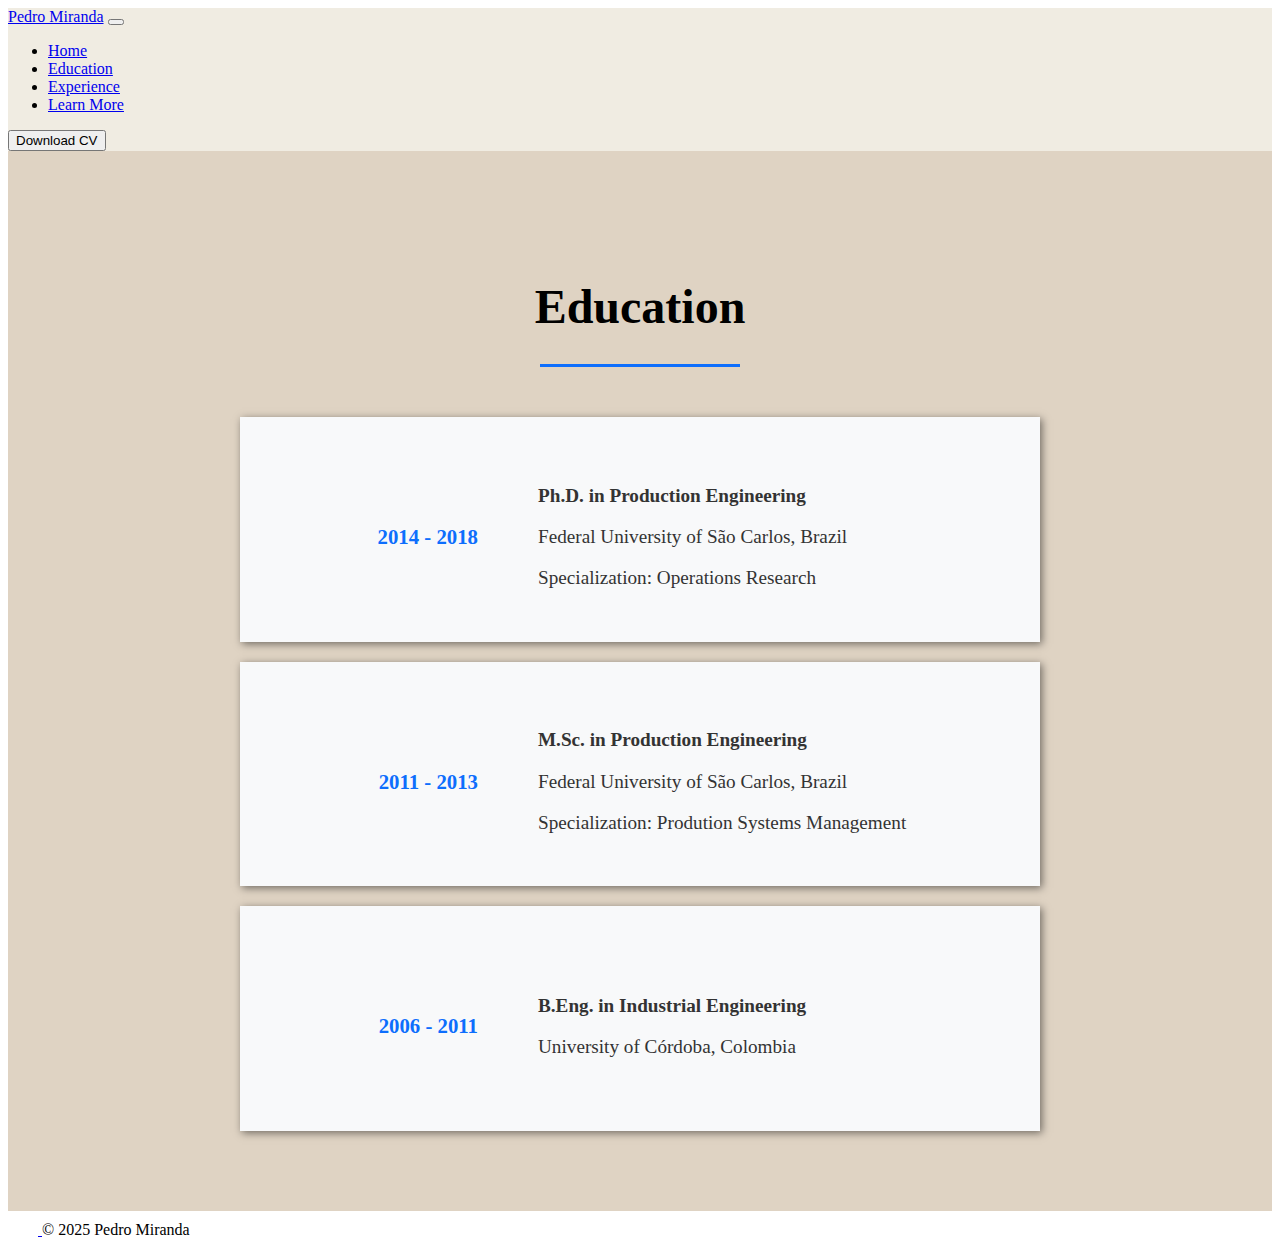
==== public/education.html @ 4dd7795e "Create education.html" ====
<!DOCTYPE html>

<html lang="en">
    <head>
        <meta charset="UTF-8">
        <meta name="viewport" content="width=device-width, initial-scale=1, shrink-to-fit=no">
        <title>Pedro's Resume</title>
        <link href="../style.css", rel="stylesheet">
        <link href="https://cdn.jsdelivr.net/npm/bootstrap@5.3.4/dist/css/bootstrap.min.css" rel="stylesheet" integrity="sha384-DQvkBjpPgn7RC31MCQoOeC9TI2kdqa4+BSgNMNj8v77fdC77Kj5zpWFTJaaAoMbC" crossorigin="anonymous">
    </head>
    <body>
        <nav class="first-color navbar navbar-expand-lg bg-body-tertiary">
            <div class="container-fluid">
              <a class="navbar-brand" href="../index.html">Pedro Miranda</a>
              <button class="navbar-toggler" type="button" data-bs-toggle="collapse" data-bs-target="#navbarSupportedContent" aria-controls="navbarSupportedContent" aria-expanded="false" aria-label="Toggle navigation">
                <span class="navbar-toggler-icon"></span>
              </button>
              <div class="collapse navbar-collapse" id="navbarSupportedContent">
                <ul class="navbar-nav me-auto mb-2 mb-lg-0">
                  <li class="nav-item">
                    <a class="nav-link active" aria-current="page" href="../index.html">Home</a>
                  </li>
                  <li class="nav-item">
                    <a class="nav-link" href="./education.html">Education</a>
                  </li>
                  <li class="nav-item">
                    <a class="nav-link" href="./experience.html">Experience</a>
                  </li>
                  <li class="nav-item">
                    <a class="nav-link" href="#">Learn More</a>
                  </li>
                </ul>
                <button class="btn btn-outline-primary" type="submit">Download CV</button>
              </div>
            </div>
        </nav>

        <div class="page" >
            <p class="semi-greetings">Education</p>
            <div class="blue-line" style="align-items: center;"></div>
            <div class="rectangle">
                <div class="left-rectangle"><p>2014 - 2018 </p></div>
                <div class="right-rectangle">
                  <p style="font-weight: bold;">Ph.D. in Production Engineering</p>
                  <p>Federal University of São Carlos, Brazil</p>
                  <p>Specialization: Operations Research</p>
                </div>
            </div>
            <div class="rectangle">
              <div class="left-rectangle"><p>2011 - 2013 </p></div>
              <div class="right-rectangle">
                <p style="font-weight: bold;">M.Sc. in Production Engineering</p>
                <p>Federal University of São Carlos, Brazil</p>
                <p>Specialization: Prodution Systems Management</p>
              </div>
           </div>
           <div class="rectangle">
            <div class="left-rectangle"><p>2006 - 2011 </p></div>
            <div class="right-rectangle">
              <p style="font-weight: bold;">B.Eng. in Industrial Engineering</p>
              <p>University of Córdoba, Colombia</p>
            </div>
         </div>
        </div>

        <footer class="d-flex flex-wrap justify-content-between align-items-center py-3 my-4 border-top" style="margin: 0; padding: 0%;">
          <div class="col-md-4 d-flex align-items-center" style="margin: 0; padding: 0%;">
            <a href="/" class="mb-3 me-2 mb-md-0 text-body-secondary text-decoration-none lh-1" aria-label="Bootstrap">
              <svg class="bi" width="30" height="24" aria-hidden="true"><use xlink:href="#bootstrap"></use></svg>
            </a>
            <span class="mb-3 mb-md-0 text-body-secondary">© 2025 Pedro Miranda</span>
          </div>
        </footer>

        <script src="https://cdn.jsdelivr.net/npm/bootstrap@5.3.4/dist/js/bootstrap.bundle.min.js" integrity="sha384-YUe2LzesAfftltw+PEaao2tjU/QATaW/rOitAq67e0CT0Zi2VVRL0oC4+gAaeBKu" crossorigin="anonymous"></script>
    </body>
</html>
---- style.css ----
.first-color { 
	background: #f0ece2; 
}
	
.second-color { 
	background: #dfd3c3; 
}

.third-color { 
	background: #c7b198; 
}

.fourth-color { 
	background: #596e79; 
}

.fifth-color {
    background: #f8f9fa;
}

.background {
    width: 100%;
    height: 100vh;
    padding: 0;
    margin: 0;
}

.container {
    padding: 0;
    margin: 0;
}

.green-box {
    display: flex;
    position: absolute;
    top: 20%;
    left: 10%;
    height: 60%;
    width: 80%;
    bottom: 10%;
    box-shadow: 8px 8px 16px 0px #888888;
    margin: 0%;
    padding: 0%;
}

.left-hand {
    display: flex;
    flex-direction: column;
    width: 50%;
    background-color:#f0ece2;
    align-items: center;
    justify-content: center;
    margin: 0;
    padding: 0%;
}

.right-hand {
    display: flex;
    flex-direction: column;
    width: 50%;
    margin-left: 20px;
    background-color:#f8f9fa;
    align-items: center;
    justify-content: center;   
    margin: 0;
    padding-left: 5%;
    padding-right: 5%;
}

.buttons-cv {
    align-items: center;
}

.footer {
    position: fixed;
    left: 0;
    bottom: 0;
    width: 100%;
    height: 60px;
    background-color: #f8f9fa;
    text-align: center;
}

.photo {
    display: flex;
    flex-direction: column;
    align-items: center;
    justify-content: center ;
}

.profile-pic {
    border-radius: 50%; 
    box-shadow: 8px 8px 16px 0px #888888; 
    margin-top: 20px;
    height: 300px;
}

.background-sections {
    display: flex;
    height: 100%;
    width: 100%;
}

.greetings {
    font-size: 4rem;
    font-weight: bolder; 
    text-shadow: 8px 8px 16px 0px #888888;
    margin-bottom: 0;
}

.semi-greetings {
    font-size: 3rem;
    font-weight: bolder; 
    text-shadow: 8px 8px 16px 0px black;
    margin-bottom: 10px;
}

.subtitle {
    margin-bottom: 10px;
    font-size: 2rem;
}

.normal-text{
    font-size: 1.2rem;
}

.buttons.container {
    display: flex; /* Default layout is flexbox */
    flex-direction: row; /* Align buttons in a row by default */
    align-items: center;
    justify-content: center;
    gap: 10px; /* Add spacing between buttons */
}

.blue-line {
    background-color: #0d6efd; 
    height: 5px; 
    width: 200px; 
    margin-bottom: 30px;
}

.page {
    height: 100vh; 
    display: flex; 
    flex-direction: column; 
    align-items: center;
    padding: 80px;
    gap: 20px;
    background-color: #dfd3c3;
}

.icon {
    height: 40px;
}

.rectangle {
    width: 800px; /* Fixed width */
    height: 350px; /* Fixed height */
    background-color: #f8f9fa;
    color: #333; /* Dark text */
    display: flex;
    justify-content: center; /* Center text horizontally */
    align-items: center; /* Center text vertically */
    box-shadow: 2px 2px 8px rgba(0, 0, 0, 0.5); /* Subtle shadow for aesthetics */
    font-size: 1.2rem; /* Fixed text size */
    padding-top: 15px;
    gap: 20px;
}

.left-rectangle {
    padding-left: 5%;
    width: 30%;
    text-align: right;
    font-weight: bold;
    color: #0d6efd;
    font-size: 1.3rem;
}

.right-rectangle {
    padding-left: 5%;
    text-align: left;
    width: 70%;
    padding-right: 5%;
}


/* Custom styles for green-box */
@media (max-width: 768px) { /* Adjust the breakpoint as needed */
    .green-box .left-hand,
    .green-box .right-hand {
      flex: 0 0 100%;
      max-width: 100%;
    }
    .green-box {
        height: 100vh;
        top: 2%;
        bottom: 2%;
        justify-content: center;
    }
    .profile-pic {
        height: 200px;
    }
    .greetings {
        font-size: 3rem;
    }
    .subtitle {
        font-size: 1.5rem;
    }
    .normal-text {
        font-size: 1rem;
    }
    .buttons.container {
        flex-direction: column; /* Switch to column layout for screens 768px or smaller */
        align-items: center; /* Optional: Center-align the buttons */
        gap: 2px; /* Adjust spacing between buttons */
    }
    .blue-line {
        width: 100px; 
        margin-bottom: 15px;
    }
    .semi-greetings {
        font-size: 2.5rem;
    }
    .icon {
        height: 30px;
    }
    .rectangle {
        width: 400px; /* Fixed width */
        height: 200px; /* Fixed height */
        flex-direction: column;
        justify-content: center;
        gap: 0;
   }
   .left-rectangle {
      width: 100%;
      text-align: center;
      padding-right: 5%;
      padding-left: 5%;
   }
   .right-rectangle {
      width: 100%;
      text-align: center;
      padding-right: 5%;
      padding-left: 5%;
   }
}
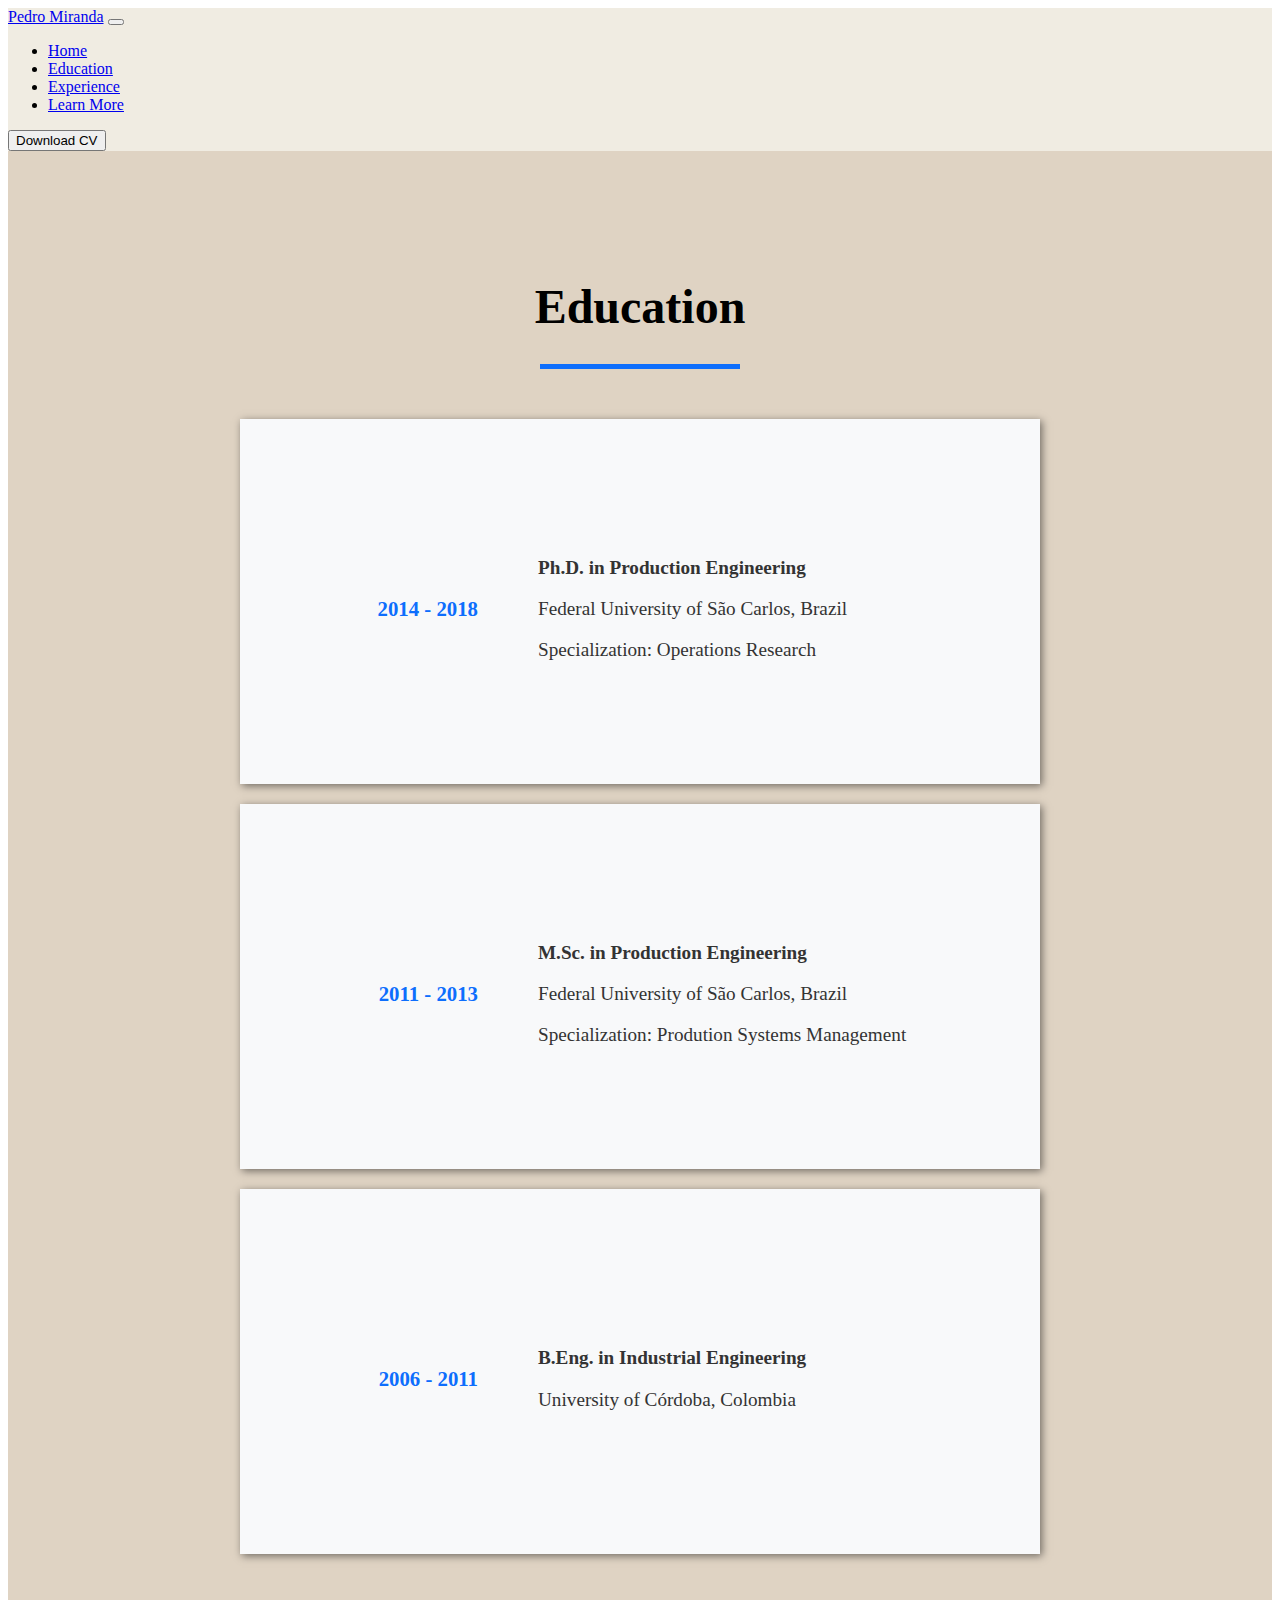
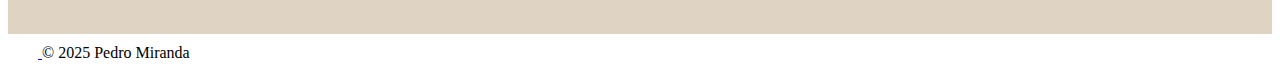
==== commit f8a1351a: "Update education.html" ====
--- a/public/education.html
+++ b/public/education.html
@@ -27,7 +27,7 @@
                     <a class="nav-link" href="./experience.html">Experience</a>
                   </li>
                   <li class="nav-item">
-                    <a class="nav-link" href="#">Learn More</a>
+                    <a class="nav-link" href="./learnMore.html">Learn More</a>
                   </li>
                 </ul>
                 <button class="btn btn-outline-primary" type="submit">Download CV</button>
--- a/style.css
+++ b/style.css
@@ -140,7 +140,7 @@
 }
 
 .page {
-    height: 100vh; 
+    height: 100%; 
     display: flex; 
     flex-direction: column; 
     align-items: center;
@@ -181,6 +181,15 @@
     text-align: left;
     width: 70%;
     padding-right: 5%;
+    font-size: 1.2rem;
+}
+
+.full-rectangle {
+    padding-left: 5%;
+    text-align: center;
+    width: 100%;
+    padding-right: 5%;
+    font-size: 1.2rem;
 }
 
 
@@ -217,6 +226,9 @@
     .blue-line {
         width: 100px; 
         margin-bottom: 15px;
+        margin-top: 0%;
+        padding-top: 0%;
+        z-index: 100;
     }
     .semi-greetings {
         font-size: 2.5rem;
@@ -225,8 +237,8 @@
         height: 30px;
     }
     .rectangle {
-        width: 400px; /* Fixed width */
-        height: 200px; /* Fixed height */
+        width: 380px; /* Fixed width */
+        height: auto;
         flex-direction: column;
         justify-content: center;
         gap: 0;
@@ -236,11 +248,16 @@
       text-align: center;
       padding-right: 5%;
       padding-left: 5%;
+      font-size: 1.1rem;
    }
    .right-rectangle {
       width: 100%;
       text-align: center;
       padding-right: 5%;
       padding-left: 5%;
+      font-size: 1rem;
    }
-}
+   .full-rectangle {
+    font-size: 1rem;
+ }
+}
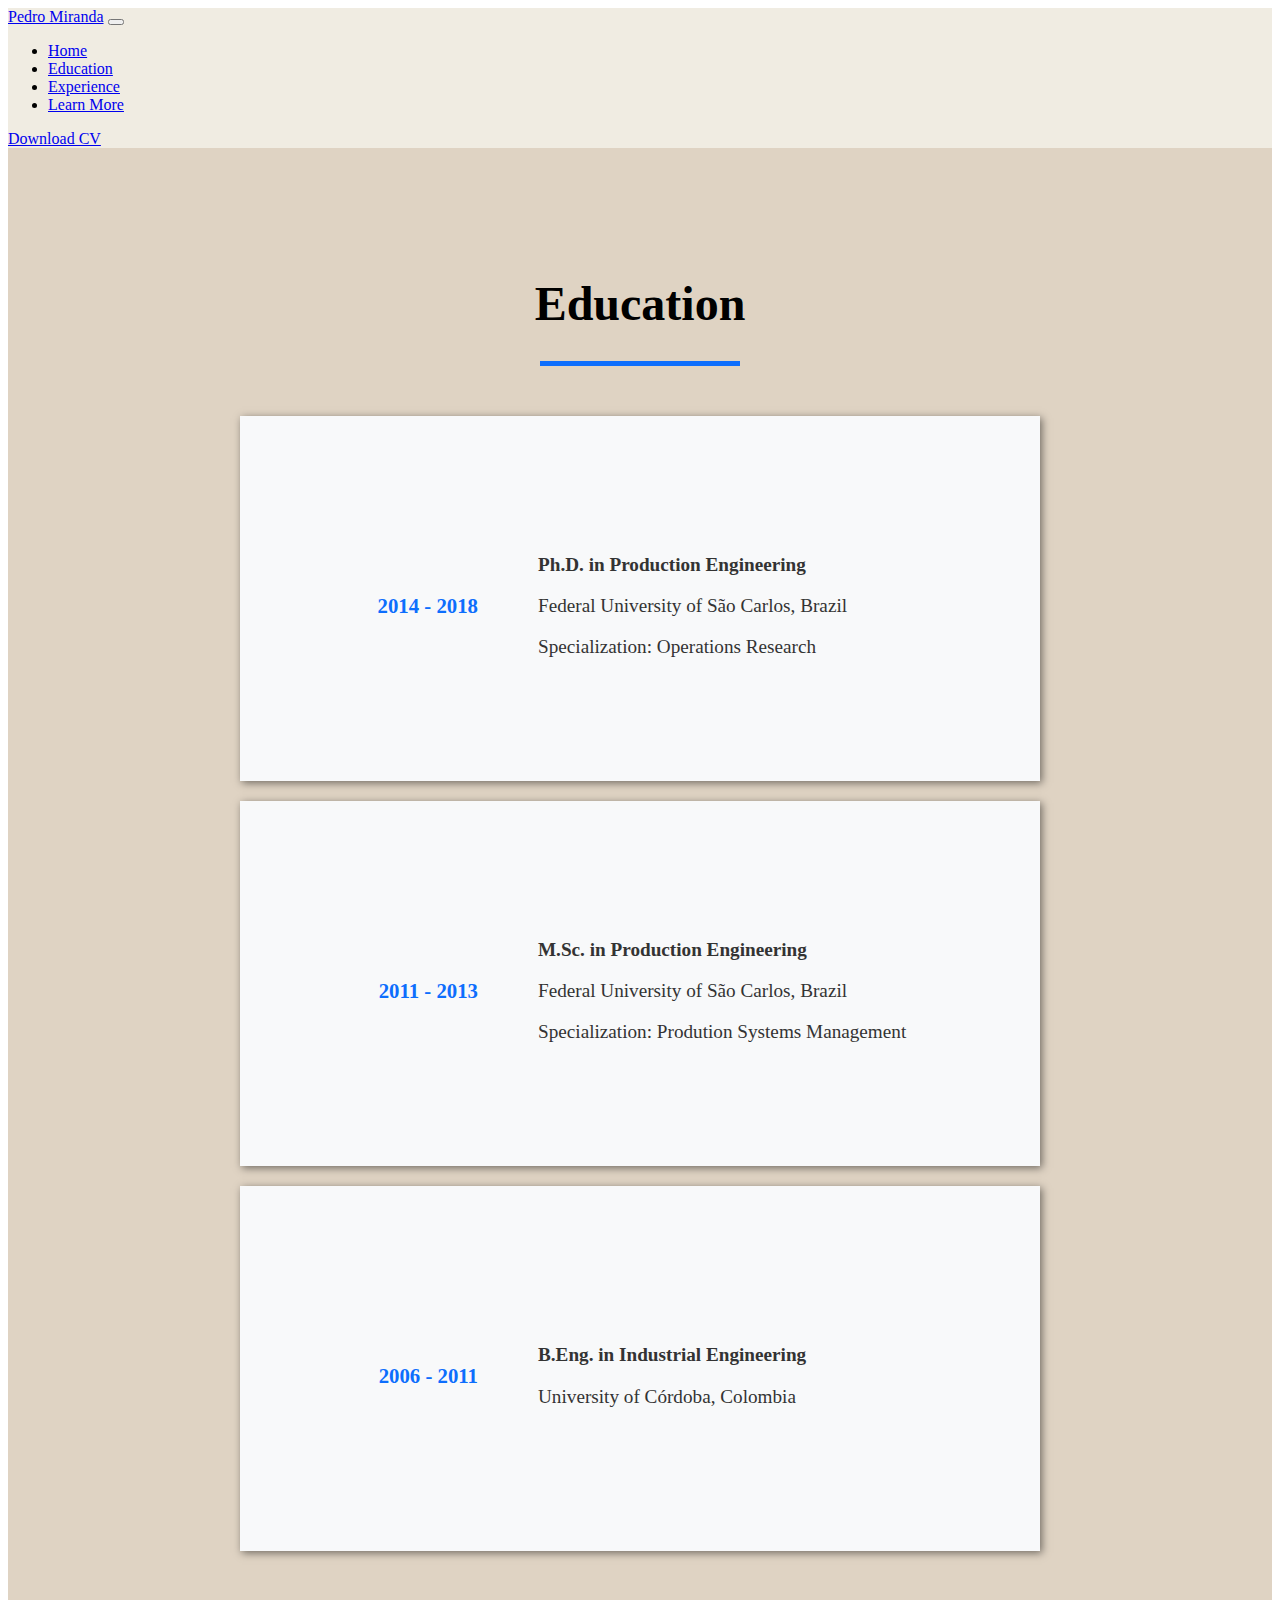
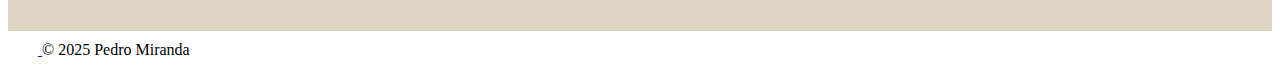
==== commit b23afe58: "Update education.html" ====
--- a/public/education.html
+++ b/public/education.html
@@ -30,7 +30,7 @@
                     <a class="nav-link" href="./learnMore.html">Learn More</a>
                   </li>
                 </ul>
-                <button class="btn btn-outline-primary" type="submit">Download CV</button>
+                <a href="../assets/PedroMiranda_DSCV.pdf"  class="btn btn-outline-primary" type="submit">Download CV</a>
               </div>
             </div>
         </nav>
@@ -76,3 +76,5 @@
     </body>
 </html>
 
+
+
--- a/style.css
+++ b/style.css
@@ -191,7 +191,12 @@
     padding-right: 5%;
     font-size: 1.2rem;
 }
-
+.profile-text {
+    margin-top: 10px; 
+    text-align: center; 
+    max-width: 70%;
+    font-size: 1.2rem;
+}
 
 /* Custom styles for green-box */
 @media (max-width: 768px) { /* Adjust the breakpoint as needed */
@@ -201,13 +206,19 @@
       max-width: 100%;
     }
     .green-box {
-        height: 100vh;
+        height: 100%;
         top: 2%;
         bottom: 2%;
         justify-content: center;
     }
     .profile-pic {
         height: 200px;
+    }
+    .profile-text {
+        margin-top: 10px; 
+        text-align: center; 
+        max-width: 95%;
+        font-size: 1rem;
     }
     .greetings {
         font-size: 3rem;
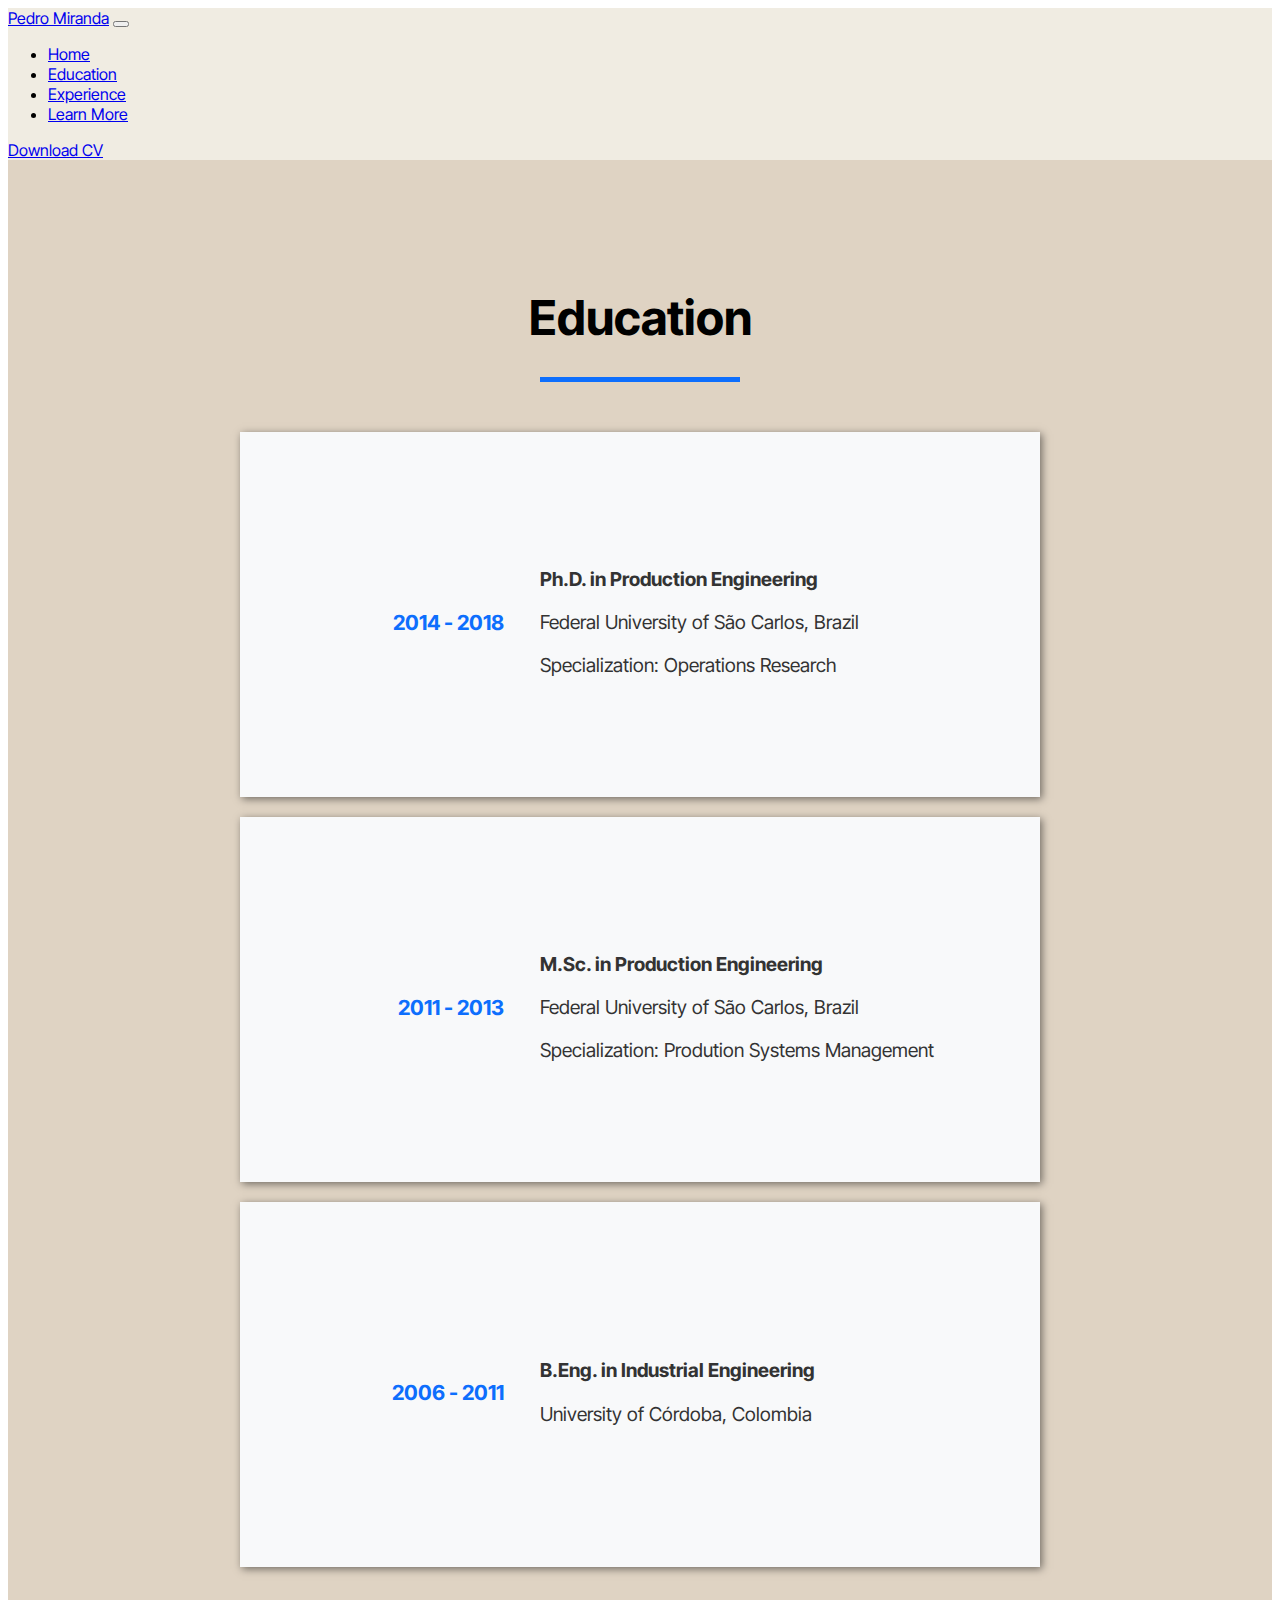
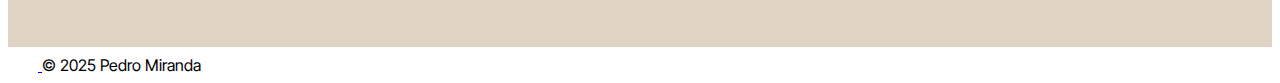
==== commit 054ca36a: "Update education.html" ====
--- a/public/education.html
+++ b/public/education.html
@@ -7,8 +7,10 @@
         <title>Pedro's Resume</title>
         <link href="../style.css", rel="stylesheet">
         <link href="https://cdn.jsdelivr.net/npm/bootstrap@5.3.4/dist/css/bootstrap.min.css" rel="stylesheet" integrity="sha384-DQvkBjpPgn7RC31MCQoOeC9TI2kdqa4+BSgNMNj8v77fdC77Kj5zpWFTJaaAoMbC" crossorigin="anonymous">
-    </head>
-    <body>
+        <link rel="preconnect" href="https://fonts.googleapis.com">
+        <link rel="preconnect" href="https://fonts.gstatic.com" crossorigin>
+        <link href="https://fonts.googleapis.com/css2?family=Inter+Tight:ital,wght@0,100..900;1,100..900&family=Ubuntu:ital,wght@0,300;0,400;0,500;0,700;1,300;1,400;1,500;1,700&display=swap" rel="stylesheet">
+    <body class="inter-tight-font">
         <nav class="first-color navbar navbar-expand-lg bg-body-tertiary">
             <div class="container-fluid">
               <a class="navbar-brand" href="../index.html">Pedro Miranda</a>
@@ -78,3 +80,4 @@
 
 
 
+
--- a/style.css
+++ b/style.css
@@ -1,3 +1,11 @@
+.inter-tight-font {
+    font-family: "Inter Tight", sans-serif;
+    font-optical-sizing: auto;
+    font-weight: 400;
+    font-style: normal;
+  }
+  
+
 .first-color { 
 	background: #f0ece2; 
 }
@@ -168,8 +176,8 @@
 }
 
 .left-rectangle {
-    padding-left: 5%;
-    width: 30%;
+    padding-left: 2%;
+    width: 35%;
     text-align: right;
     font-weight: bold;
     color: #0d6efd;
@@ -177,9 +185,9 @@
 }
 
 .right-rectangle {
-    padding-left: 5%;
+    padding-left: 2%;
     text-align: left;
-    width: 70%;
+    width:65%;
     padding-right: 5%;
     font-size: 1.2rem;
 }
@@ -197,7 +205,9 @@
     max-width: 70%;
     font-size: 1.2rem;
 }
-
+.small-text {
+    font-size: 1rem;
+}
 /* Custom styles for green-box */
 @media (max-width: 768px) { /* Adjust the breakpoint as needed */
     .green-box .left-hand,
@@ -270,5 +280,9 @@
    }
    .full-rectangle {
     font-size: 1rem;
- }
-}
+   }
+   .small-text {
+    font-size: 0.9rem;
+   }
+
+}
